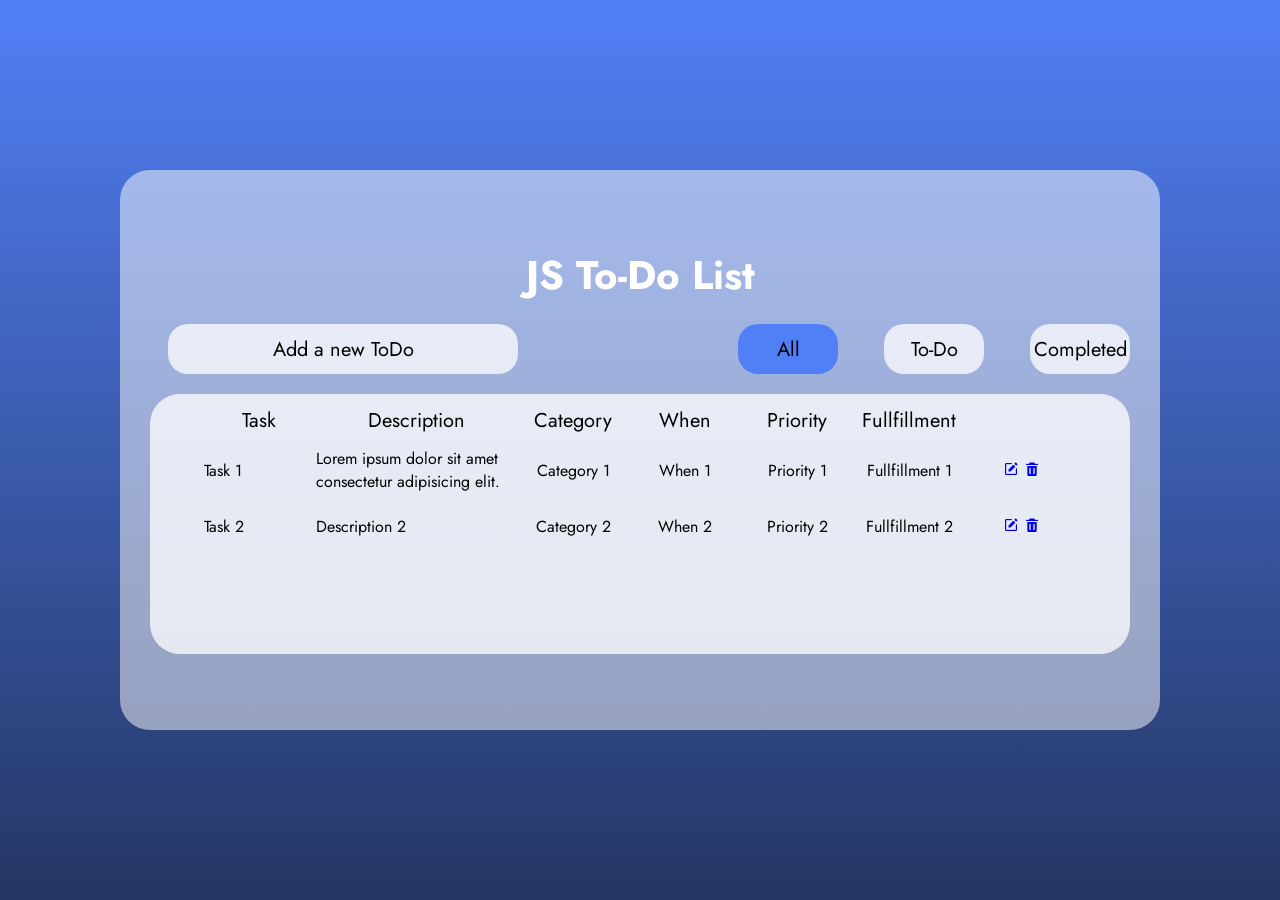
==== index.html @ d3bf54ff "CSS table" ====
<!DOCTYPE html>
<html lang="en">
<head>
    <meta charset="UTF-8">
    <meta name="viewport" content="width=device-width, initial-scale=1.0">
    <link rel="stylesheet" href="style.css">
    <link href='https://unpkg.com/boxicons@2.1.4/css/boxicons.min.css' rel='stylesheet'>
    <title>Todo APP JS</title>
</head>
<body>
    <div class="background">
        <div class="main">
            <h1>JS To-Do List</h1>
            <div class="nav">
                <div class="add">
                    <button class="add-task">Add a new ToDo</button>
                </div>
                <div class="filter">
                    <button class="active">All</button>
                    <button >To-Do</button>
                    <button>Completed</button>
                </div>
            </div>
            <div class="task-list">
                <table>
                    <thead>
                        <tr>
                            <th>Task</th>
                            <th>Description</th>
                            <th>Category</th>
                            <th>When</th>
                            <th>Priority</th>
                            <th>Fullfillment</th>
                            <th></th>
                        </tr>
                    </thead>
                    <tbody>
                        <tr>
                            <td>Task 1</td>
                            <td>Lorem ipsum dolor sit amet consectetur adipisicing elit. </td>
                            <td>Category 1</td>
                            <td>When 1</td>
                            <td>Priority 1</td>
                            <td>Fullfillment 1</td>
                            <td>
                                <a href="#" class="edit"><i class='bx bxs-edit'></i></a>
                                <a href="#" class="delete"><i class='bx bxs-trash'></i></a>
                            </td>
                        </tr>
                        <tr>
                            <td>Task 2</td>
                            <td>Description 2</td>
                            <td>Category 2</td>
                            <td>When 2</td>
                            <td>Priority 2</td>
                            <td>Fullfillment 2</td>
                            <td>
                                <a href="#" class="edit"><i class='bx bxs-edit'></i></a>
                                <a href="#" class="delete"><i class='bx bxs-trash'></i></a>
                            </td>
                        </tr>
                    </tbody>
                </table>
            </div>
        </div>
    </div>
    <script src="app.js"></script>
</body>
</html>
---- style.css ----
@import url('https://fonts.googleapis.com/css2?family=Jost:ital,wght@0,100..900;1,100..900&family=Poppins:ital,wght@0,100;0,200;0,300;0,400;0,500;0,600;0,700;0,800;0,900;1,100;1,200;1,300;1,400;1,500;1,600;1,700;1,800;1,900&display=swap');

*{
    margin: 0;
    padding: 0;
    box-sizing: border-box;
    font-family: 'Jost', sans-serif;
}

.background{
    background: linear-gradient(#517FF6, #253663);
    height: 100vh;
    display: flex;
    justify-content: center;
    align-items: center;
}

.main{
    display: flex;
    flex-direction: column;
    align-items: center;
    justify-content: center;
    padding: 30px;
    background-color: #ffffff80;
    border-radius: 30px;
    box-sizing: border-box;
    width: 1040px;
    height: 560px;
}

.main h1{
    color: #ffffff;
    font-size: 40px;
    font-weight: 700;
}

.main .nav{
    display: flex;
    flex-direction: row;
    align-items: center;
    justify-content: flex-end;
    width: 100%;
    margin: 20px;
}

.main .nav .add{
    width: 50%;
    margin-right: 40px;
}

.main .nav .filter{
    display: flex;
    align-items: center;
    justify-content: space-between;
    width: 40%;
    margin-left: 40px;
}


button{
    border: none;
    width: 100px;
    height: 50px;
    border-radius: 20px;
    cursor: pointer;
    font-size: 20px;
    background-color: #ffffffBF;
}

button.active{
    background-color: #517ff6;
}

button.add-task{
    width: 350px;
    height: 50px;
}


.task-list{
    background-color: #ffffffBF;
    width: 100%;
    height: 260px;
    border-radius: 30px;
    display: flex;
    align-items: flex-start;
    justify-content: center;
    padding: 10px;
}

.task-list thead th:not(:nth-child(2)){
    width: 110px;
}
.task-list thead th:nth-child(2){
    width: 200px;
}



.task-list thead tr th{
    font-size: 20px;
    font-weight: 400;
}


.task-list tbody td:nth-child(1), td:nth-child(2){
    padding: 10px 0 10px 0;
}
.task-list tbody td:nth-child(n+3){
    text-align: center;
}
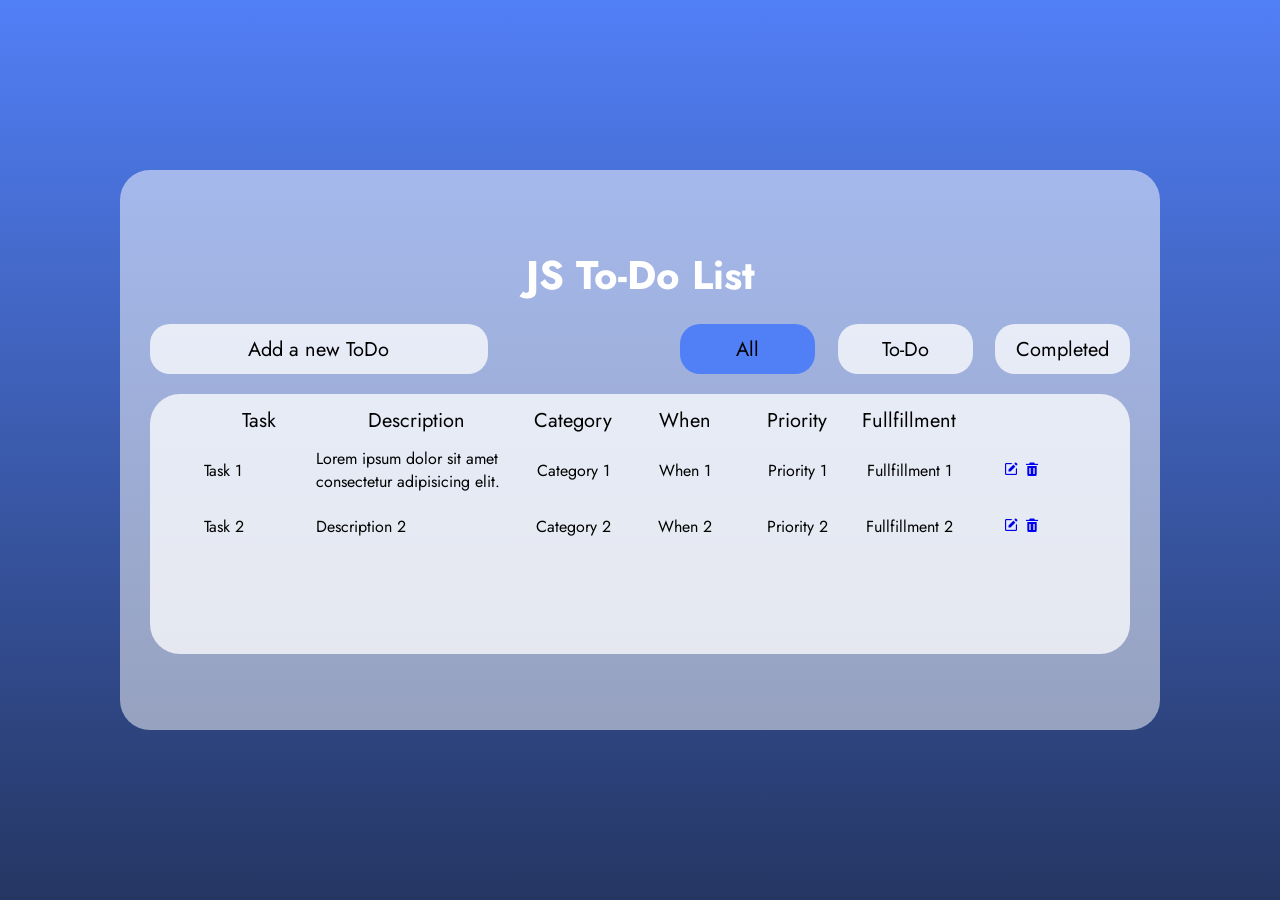
==== commit a81dc2d5: "Responsive" ====
--- a/index.html
+++ b/index.html
@@ -18,7 +18,7 @@
                 <div class="filter">
                     <button class="active">All</button>
                     <button >To-Do</button>
-                    <button>Completed</button>
+                    <button class="completed">Completed</button>
                 </div>
             </div>
             <div class="task-list">
--- a/style.css
+++ b/style.css
@@ -52,19 +52,22 @@
     display: flex;
     align-items: center;
     justify-content: space-between;
-    width: 40%;
+    width: 50%;
     margin-left: 40px;
 }
 
 
 button{
     border: none;
-    width: 100px;
+    width: 30%;
     height: 50px;
+    padding: 10px;
     border-radius: 20px;
     cursor: pointer;
     font-size: 20px;
     background-color: #ffffffBF;
+    overflow: hidden;
+    text-overflow: ellipsis;
 }
 
 button.active{
@@ -72,7 +75,7 @@
 }
 
 button.add-task{
-    width: 350px;
+    width: 75%;
     height: 50px;
 }
 
@@ -110,3 +113,65 @@
     text-align: center;
 }
 
+@media screen and (max-width: 1160px)  {
+    .main{
+        width:90vw;
+        height: 70vh;
+    }
+    .main .nav{
+        width: 95%;
+    }
+
+    .task-list{
+        width: 95%;
+    }
+}
+
+@media screen and (max-width: 900px)  {
+   button{
+    width: 30%;
+    height: 40px;
+    font-size: 0.9em;
+   }
+
+   button.add-task{
+    width: 75%;
+    height: 40px;
+    }
+
+    .task-list thead tr th{
+        font-size: 0.9em;
+    }
+
+    .task-list tbody td{
+        font-size: 0.7em;
+    }
+}
+
+@media screen and (max-width: 745px) {
+    button{
+        white-space: nowrap;
+        width: 30%;
+    }
+}
+
+@media screen and (max-width: 580px) {
+    .main .nav{
+        flex-wrap: wrap;
+        flex-direction: column;
+        justify-content: center;
+    }
+    .main .nav .add, .main .nav .filter{
+        display: flex;
+        margin:5px 0;
+        justify-content: center;
+    }
+    .main .nav .filter{
+        width: 90%;
+    }
+
+    button:not(.add){
+        margin: 0 2%
+    }
+}
+
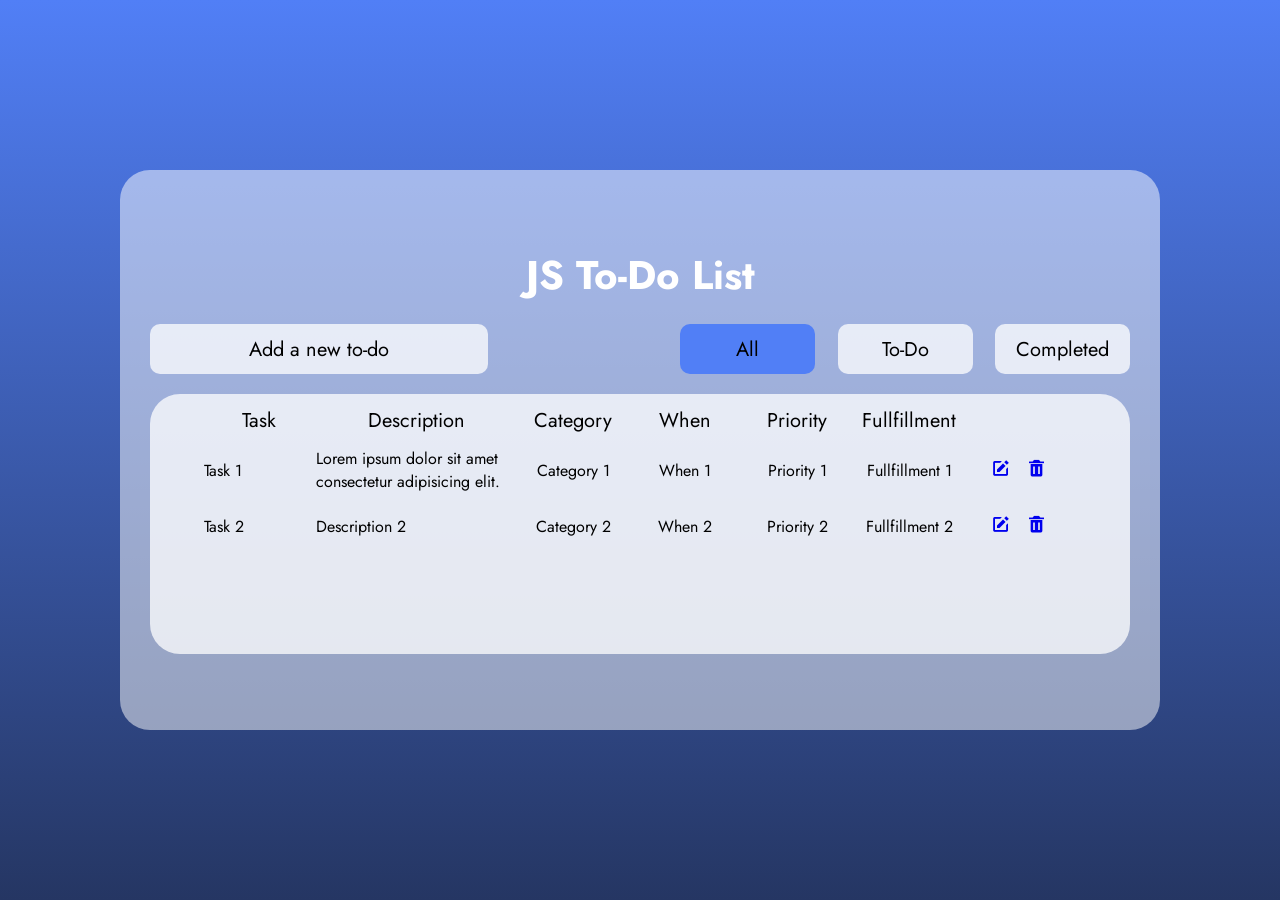
==== commit 5dc57d05: "Form page HTML + Config CSS" ====
--- a/index.html
+++ b/index.html
@@ -13,7 +13,7 @@
             <h1>JS To-Do List</h1>
             <div class="nav">
                 <div class="add">
-                    <button class="add-task">Add a new ToDo</button>
+                    <button class="add-task">Add a new to-do</button>
                 </div>
                 <div class="filter">
                     <button class="active">All</button>
@@ -42,7 +42,7 @@
                             <td>When 1</td>
                             <td>Priority 1</td>
                             <td>Fullfillment 1</td>
-                            <td>
+                            <td class="button">
                                 <a href="#" class="edit"><i class='bx bxs-edit'></i></a>
                                 <a href="#" class="delete"><i class='bx bxs-trash'></i></a>
                             </td>
@@ -54,7 +54,7 @@
                             <td>When 2</td>
                             <td>Priority 2</td>
                             <td>Fullfillment 2</td>
-                            <td>
+                            <td class="button">
                                 <a href="#" class="edit"><i class='bx bxs-edit'></i></a>
                                 <a href="#" class="delete"><i class='bx bxs-trash'></i></a>
                             </td>
--- a/style.css
+++ b/style.css
@@ -62,7 +62,7 @@
     width: 30%;
     height: 50px;
     padding: 10px;
-    border-radius: 20px;
+    border-radius: 10px;
     cursor: pointer;
     font-size: 20px;
     background-color: #ffffffBF;
@@ -113,6 +113,11 @@
     text-align: center;
 }
 
+.button{
+    font-size: 20px;
+    letter-spacing: 5px;
+}
+
 @media screen and (max-width: 1160px)  {
     .main{
         width:90vw;
@@ -146,12 +151,19 @@
     .task-list tbody td{
         font-size: 0.7em;
     }
+
+    tr td.button{
+        font-size: 1.3em;
+    }
 }
 
-@media screen and (max-width: 745px) {
+@media screen and (max-width: 770px) {
     button{
         white-space: nowrap;
         width: 30%;
+    }
+    tr td.button{
+        font-size: 0.9em;
     }
 }
 
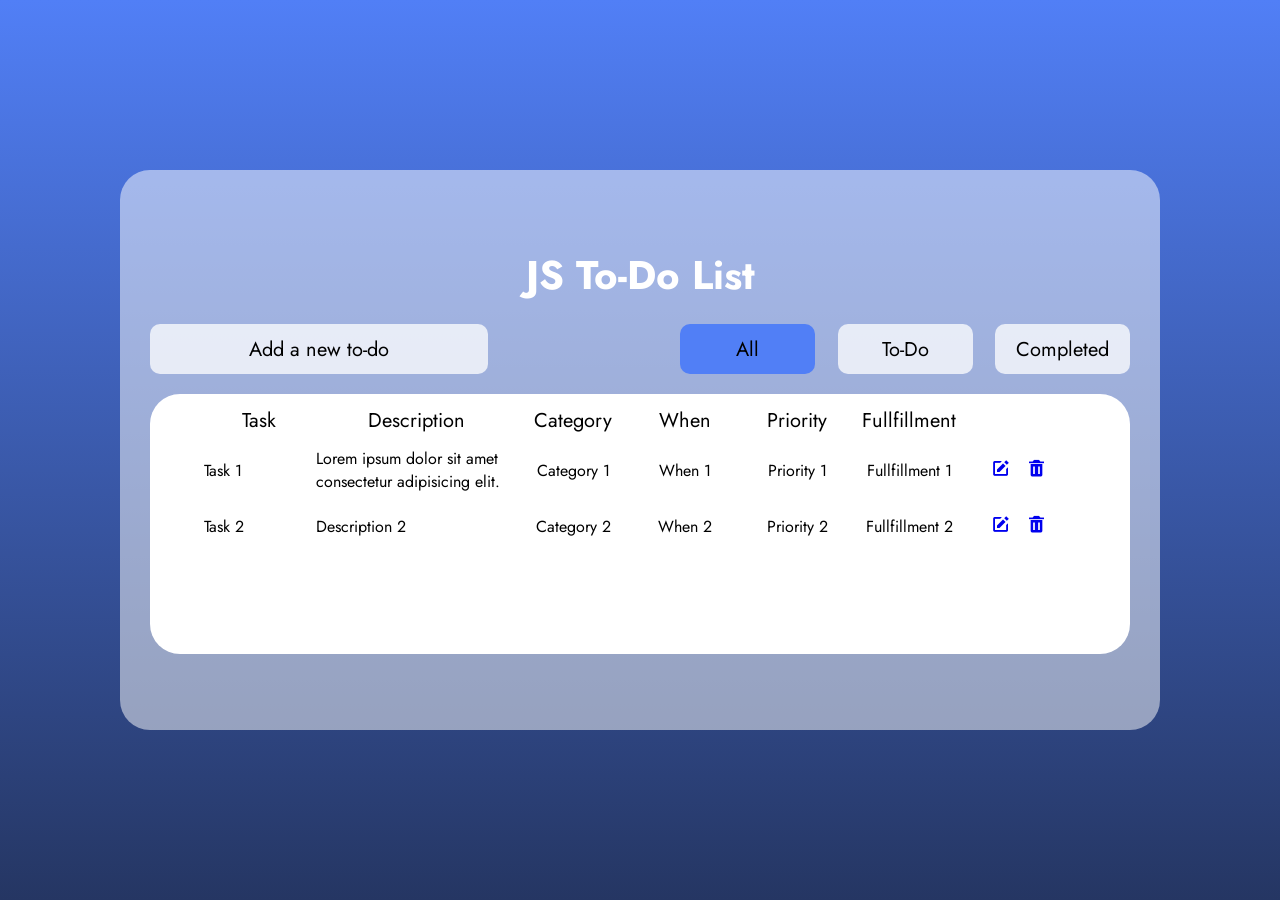
==== commit 1d438b3c: "Add button navigation" ====
--- a/index.html
+++ b/index.html
@@ -13,7 +13,7 @@
             <h1>JS To-Do List</h1>
             <div class="nav">
                 <div class="add">
-                    <button class="add-task">Add a new to-do</button>
+                    <button id="add-task" class="add-task">Add a new to-do</button>
                 </div>
                 <div class="filter">
                     <button class="active">All</button>
--- a/style.css
+++ b/style.css
@@ -81,7 +81,7 @@
 
 
 .task-list{
-    background-color: #ffffffBF;
+    background-color: #ffffff;
     width: 100%;
     height: 260px;
     border-radius: 30px;
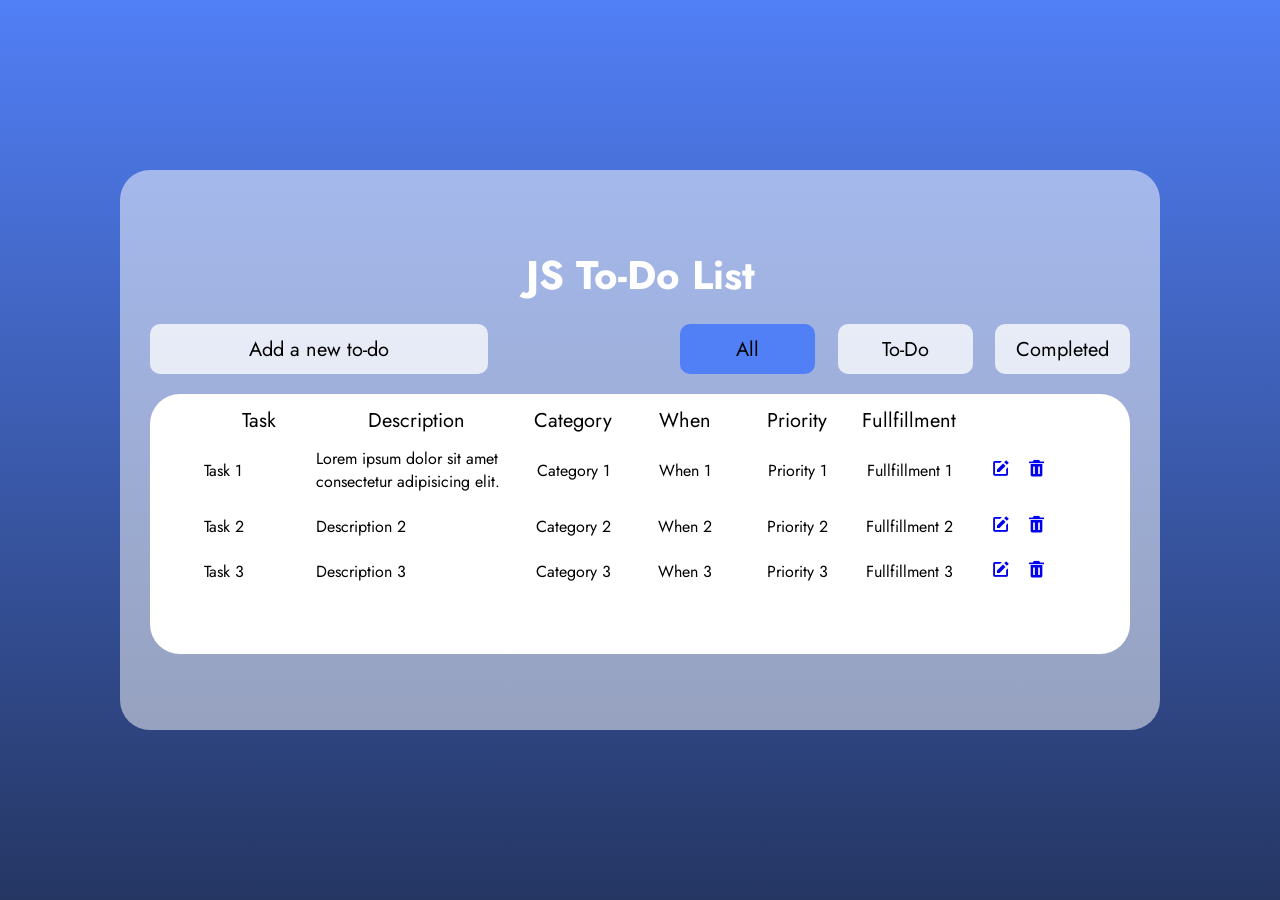
==== commit 24f3fbee: "Edit button navigation" ====
--- a/index.html
+++ b/index.html
@@ -59,6 +59,18 @@
                                 <a href="#" class="delete"><i class='bx bxs-trash'></i></a>
                             </td>
                         </tr>
+                        <tr>
+                            <td>Task 3</td>
+                            <td>Description 3</td>
+                            <td>Category 3</td>
+                            <td>When 3</td>
+                            <td>Priority 3</td>
+                            <td>Fullfillment 3</td>
+                            <td class="button">
+                                <a href="#" class="edit"><i class='bx bxs-edit'></i></a>
+                                <a href="#" class="delete"><i class='bx bxs-trash'></i></a>
+                            </td>
+                        </tr>
                     </tbody>
                 </table>
             </div>
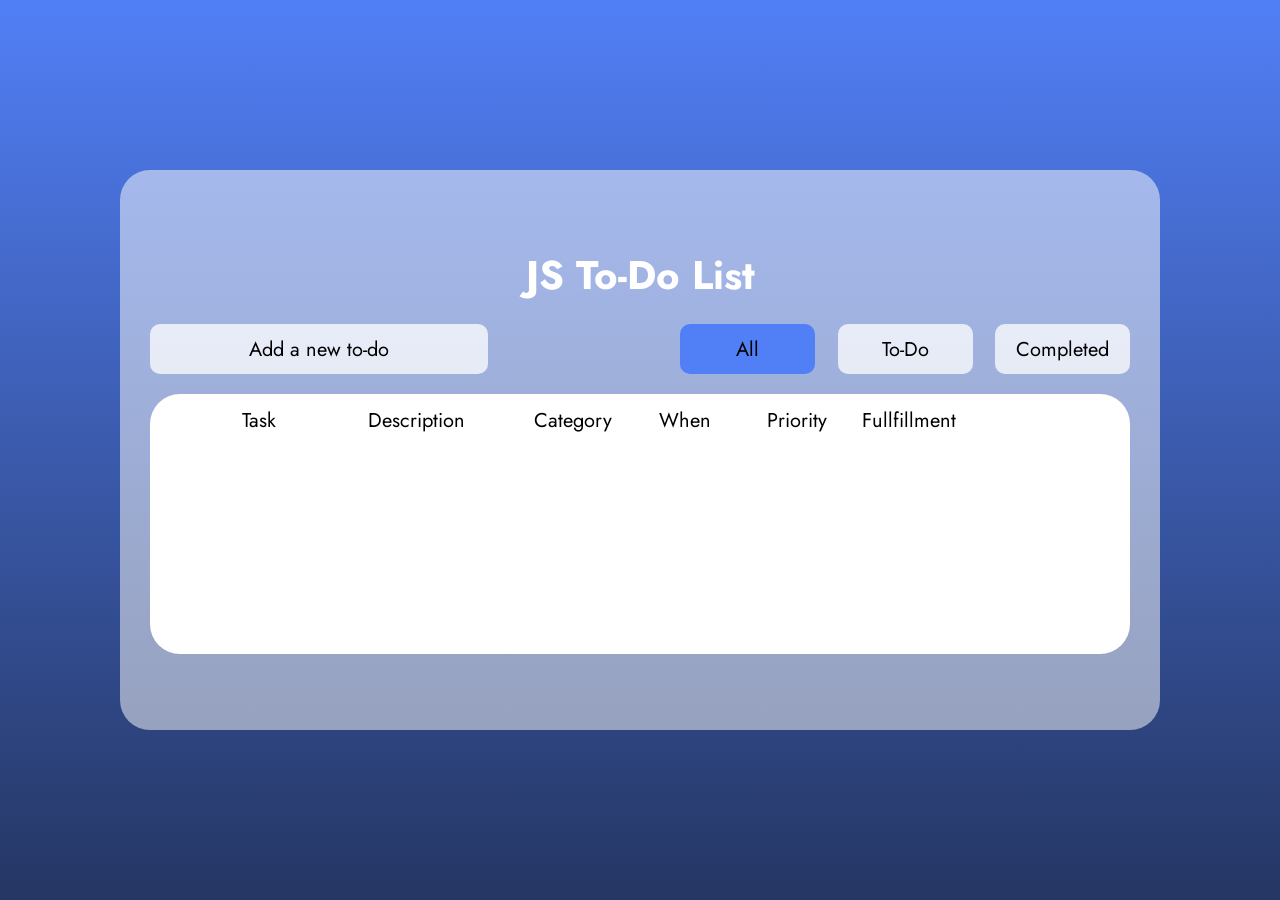
==== commit 02bd3245: "Get tasks" ====
--- a/index.html
+++ b/index.html
@@ -34,43 +34,8 @@
                             <th></th>
                         </tr>
                     </thead>
-                    <tbody>
-                        <tr>
-                            <td>Task 1</td>
-                            <td>Lorem ipsum dolor sit amet consectetur adipisicing elit. </td>
-                            <td>Category 1</td>
-                            <td>When 1</td>
-                            <td>Priority 1</td>
-                            <td>Fullfillment 1</td>
-                            <td class="button">
-                                <a href="#" class="edit"><i class='bx bxs-edit'></i></a>
-                                <a href="#" class="delete"><i class='bx bxs-trash'></i></a>
-                            </td>
-                        </tr>
-                        <tr>
-                            <td>Task 2</td>
-                            <td>Description 2</td>
-                            <td>Category 2</td>
-                            <td>When 2</td>
-                            <td>Priority 2</td>
-                            <td>Fullfillment 2</td>
-                            <td class="button">
-                                <a href="#" class="edit"><i class='bx bxs-edit'></i></a>
-                                <a href="#" class="delete"><i class='bx bxs-trash'></i></a>
-                            </td>
-                        </tr>
-                        <tr>
-                            <td>Task 3</td>
-                            <td>Description 3</td>
-                            <td>Category 3</td>
-                            <td>When 3</td>
-                            <td>Priority 3</td>
-                            <td>Fullfillment 3</td>
-                            <td class="button">
-                                <a href="#" class="edit"><i class='bx bxs-edit'></i></a>
-                                <a href="#" class="delete"><i class='bx bxs-trash'></i></a>
-                            </td>
-                        </tr>
+                    <tbody id="task-list">
+                        
                     </tbody>
                 </table>
             </div>
--- a/style.css
+++ b/style.css
@@ -105,6 +105,11 @@
     font-weight: 400;
 }
 
+.empty-message {
+    text-align: center;
+    font-size: 15px;
+    color: gray;
+}
 
 .task-list tbody td:nth-child(1), td:nth-child(2){
     padding: 10px 0 10px 0;
@@ -116,6 +121,14 @@
 .button{
     font-size: 20px;
     letter-spacing: 5px;
+}
+
+.button a.edit{
+    color: black
+}
+
+.button a.delete{
+    color: red
 }
 
 @media screen and (max-width: 1160px)  {
